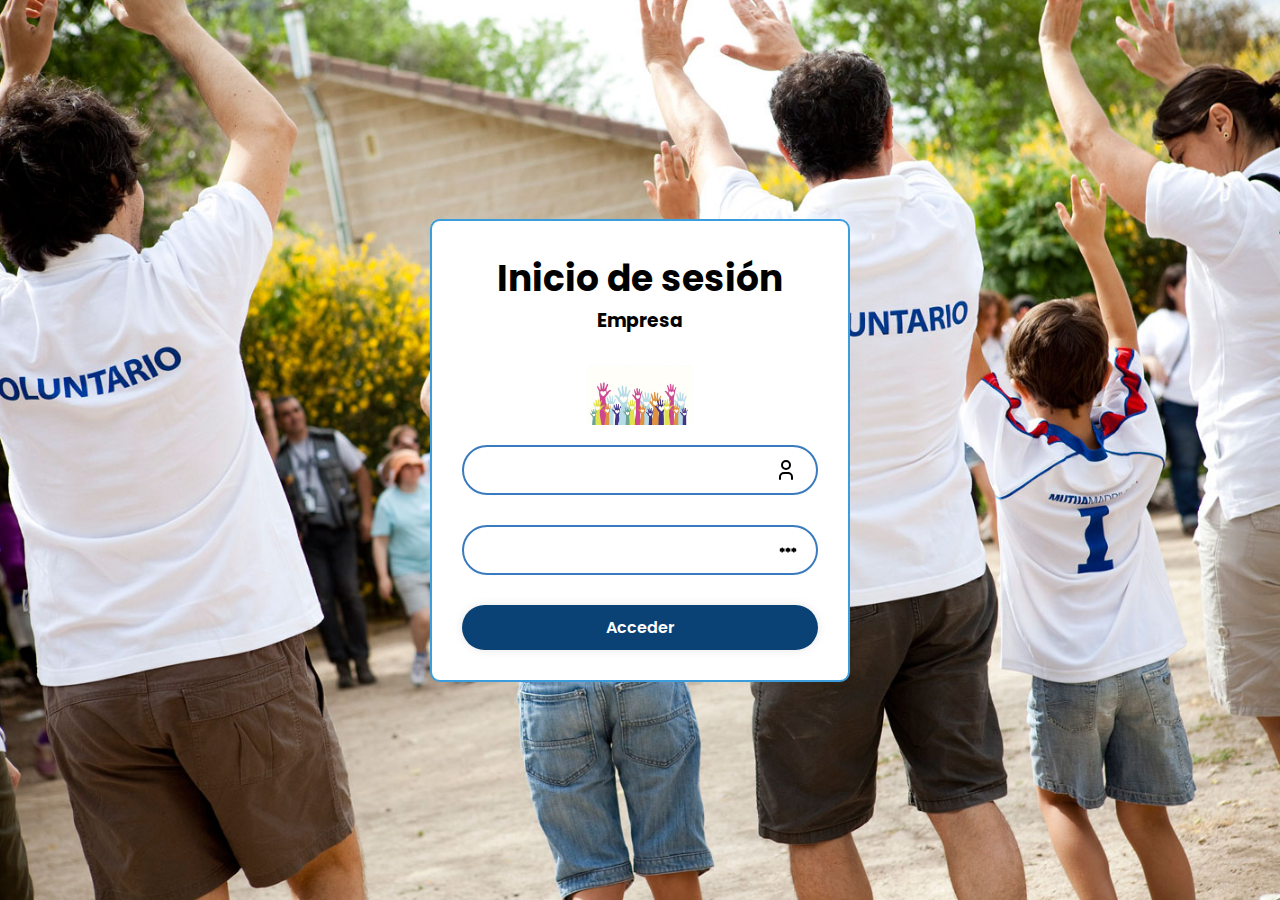
==== loginEmpresa.html @ f9951c91 "first commit" ====
<!DOCTYPE html>
<html lang="en">
<head>
    <meta charset="UTF-8">
    <meta name="viewport" content="width=device-width, initial-scale=1.0">
    <style>
        @import url('https://fonts.googleapis.com/css2?family=Krub:wght@400;700&family=Poppins:ital,wght@0,100;0,200;0,300;0,400;0,500;0,600;0,700;0,800;0,900;1,100;1,200;1,300;1,400;1,500;1,600;1,700;1,800;1,900&display=swap');
    </style>
    <link rel="stylesheet" href="https://cdn.jsdelivr.net/npm/bootstrap@5.0.2/dist/css/bootstrap.min.css" rel="stylesheet" integrity="sha384-EVSTQN3/azprG1Anm3QDgpJLIm9Nao0Yz1ztcQTwFspd3yD65VohhpuuCOmLASjC" crossorigin="anonymous">
    <link rel="stylesheet" href="./CSSlogin.css">
    <link href="https://cdn.jsdelivr.net/npm/bootstrap@5.0.2/dist/css/bootstrap.min.css" rel="stylesheet" integrity="sha384-EVSTQN3/azprG1Anm3QDgpJLIm9Nao0Yz1ztcQTwFspd3yD65VohhpuuCOmLASjC" crossorigin="anonymous">
    <script src="./javascript/jquery-3.7.1.minpro.js"></script>
    <title>.::Login Empresa::.</title>
</head>
<body>
    
     <!--Formulario inicio de sesion-->
     <div class="login"> 
        <div class="contenedor">
            <form id="login" method="post">
                <h1>Inicio de sesión</h1>
                <h3>Empresa</h3>
                <div class="entrada">
                    <img src="./img/LOginEmpresas.jpg" alt="Manos" class="logo" width="400" >
                    
                </div>
                
                <div class="entrada" >
                    <!-- <label for="usuario"></label> -->
                    <input type="text" placeholder="Usuario" required id="Usuario" name="usuario">
                    <svg xmlns="http://www.w3.org/2000/svg" class="icon-tabler-user" width="24" height="24" viewBox="0 0 24 24" stroke-width="2" stroke="currentColor" fill="none" stroke-linecap="round" stroke-linejoin="round"><path stroke="none" d="M0 0h24v24H0z" fill="none"/><path d="M8 7a4 4 0 1 0 8 0a4 4 0 0 0 -8 0" /><path d="M6 21v-2a4 4 0 0 1 4 -4h4a4 4 0 0 1 4 4v2" /></svg>
                </div>
    
                <div class="entrada">
                    <!-- <label for="contraseña"></label> -->
                    <input type="password" placeholder="Contraseña" required id="Contraseña" name="contraseña">
                    <svg xmlns="http://www.w3.org/2000/svg" class="icon icon-tabler icon-tabler-password" width="20" height="20" viewBox="0 0 24 24" stroke-width="2" stroke="currentColor" fill="none" stroke-linecap="round" stroke-linejoin="round"><path stroke="none" d="M0 0h24v24H0z" fill="none"/><path d="M12 10v4" /><path d="M10 13l4 -2" /><path d="M10 11l4 2" /><path d="M5 10v4" /><path d="M3 13l4 -2" /><path d="M3 11l4 2" /><path d="M19 10v4" /><path d="M17 13l4 -2" /><path d="M17 11l4 2" /></svg>
                </div>  
    
                <button type="submit" class="btn" name="btnAcceder">Acceder</button>
    
               
            </form>
        </div>
    </div>
---- CSSlogin.css ----
@import url('https://fonts.googleapis.com/css2?family=Poppins:ital,wght@0,100;0,200;0,300;0,400;0,500;0,600;0,700;0,800;0,900;1,100;1,200;1,300;1,400;1,500;1,600;1,700;1,800;1,900&display=swap');


*{
    margin: 0;
    padding: 0;
    box-sizing: border-box;
    font-family: "Poppins", sans-serif;
}

.login  {
    display: flex;
    justify-content: center;
    align-items: center;
    min-height: 100vh;
    background-image: url("./img/voluntarios_login.jpg");
    background-size: cover;
    background-position: center;
    text-align: center;
}


.contenedor{
    width: 420px;
    /*background: transparent;*/
    /*background: rgba(0, 0, 0, 0.5);*/
    background: white;
    border: 2px solid #3C9DDC;
    color: black;
    border-radius: 10px;
    padding: 30px 30px;
    text-align: center;
}
.contenedor h1{
    font-size: 36px;
    text-align: center;
}

.contenedor .entrada{
    position: relative;
    width: 100%;
    height: 50px;
    margin: 30px 0;
}

.entrada input{
    width: 100%;
    height: 100%;
    background: transparent;
    border: none;
    outline: none;
    border: 2px solid rgb(57, 123, 190);
    border-radius: 40px;
    font-size: 16px;
    color: black;
    padding: 20px 45px 20px 20px;
}
.entrada input::placeholder{
    color: #ffff;
}

.entrada svg{
    position:absolute;
    right: 20px;
    top: 50%;
    transform: translateY(-50%);
    font-size: 20px;
}

.contenedor .recordarPass{
    display: flex;
    justify-content: space-between;
    font-size: 14.5px;
    margin: -15px 0 15px;
}

.recordarPass label input{
    accent-color: #ffff;
    margin-right: 3px;
}

.recordarPass a{
    color: #ffff;
    text-decoration: underline;
}

.contenedor .btn {
    width: 100%;
    height: 45px;
    background: #0a4275;
    border: none;
    outline: none;
    border-radius: 40px;
    box-shadow: 0 0 10px rgba(0, 0, 0, .1);
    cursor: pointer;
    font-size: 16px;
    color: white;
    font-weight: 600;
}

.contenedor .link-registro{
    font-size: 14.5px;
    text-align: center;
    margin: 20px 0 15px;
}

.link-registro p a{
    color: #ffff;
    text-decoration: none;
    font-weight: 600;
}


.link-registro p a:hover{
    text-decoration: underline;
}



.contenedor img {
    /* Conserva el tamaño original de la imagen */
    width: auto;
    max-width: 100%;
    height: 60px;
    display: inline-block; /* Para poder centrar verticalmente si es necesario */
    vertical-align: middle; /* Centra verticalmente si es necesario */
}



.presentacion {
    width: 420px;
    /*background: transparent;*/
    background: rgba(255, 255, 255, 0.2);
    /*border: 2px solid rgba(255, 255, 255, .2);*/
    color: #ffff;
    border-radius: 10px;
    padding: 30px 30px;
    text-align: center;
    color: black;
    align-items: center;
}

.navbar
{
    background-color: #e3f2fd;
}

#LogoESCOMNav
{
    width: 95%;
    aspect-ratio: 3/2;
    object-fit: contain;
    mix-blend-mode: color-burn;
}

.menuPrin
{
    color: #3C9DDC;
}

.menuPrin:hover
{
    background-color: rgb(57, 123, 190);
    color: white;
    border-radius: 10px;
}
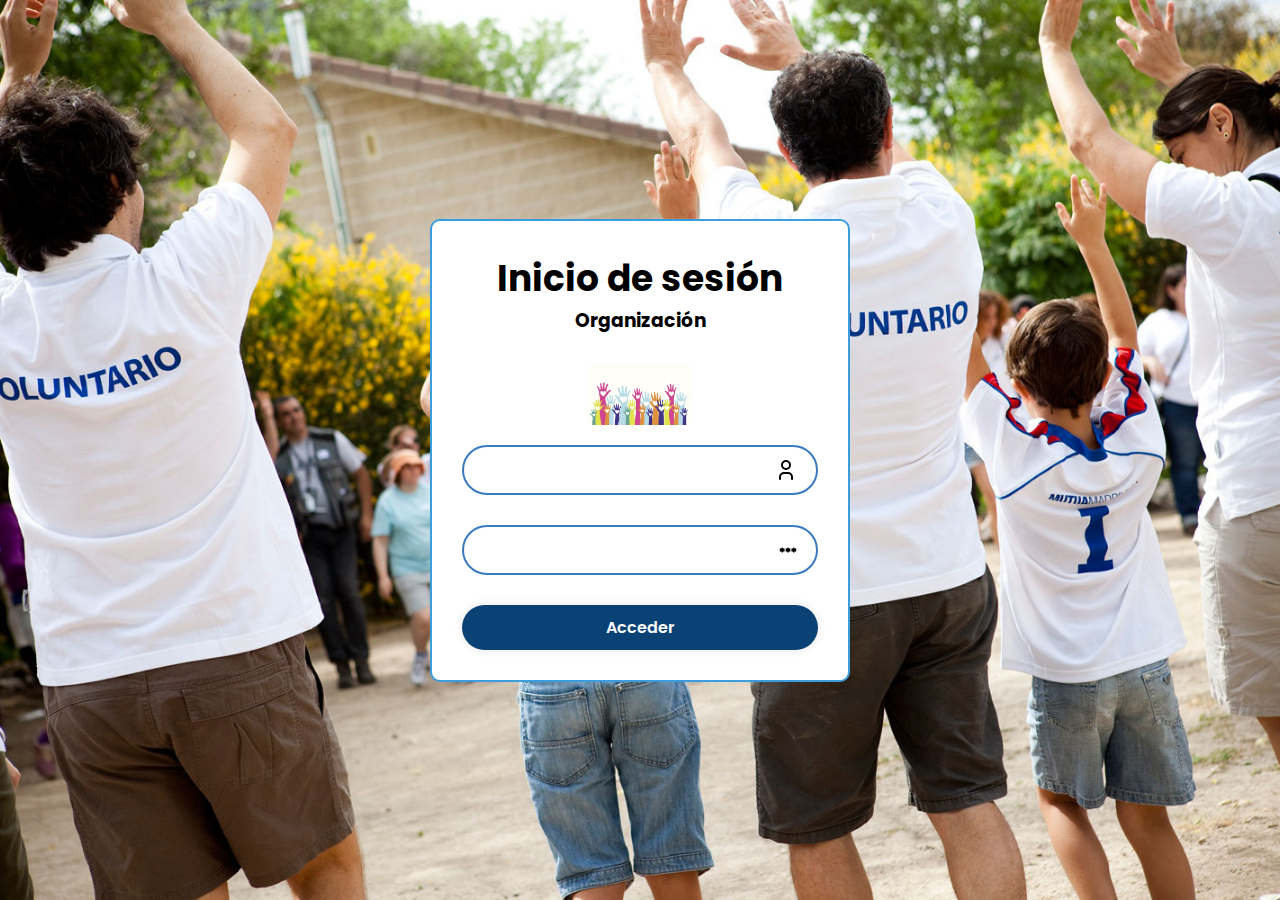
==== commit bd161a25: "Correcion en titulos" ====
--- a/loginEmpresa.html
+++ b/loginEmpresa.html
@@ -11,6 +11,31 @@
     <link href="https://cdn.jsdelivr.net/npm/bootstrap@5.0.2/dist/css/bootstrap.min.css" rel="stylesheet" integrity="sha384-EVSTQN3/azprG1Anm3QDgpJLIm9Nao0Yz1ztcQTwFspd3yD65VohhpuuCOmLASjC" crossorigin="anonymous">
     <script src="./javascript/jquery-3.7.1.minpro.js"></script>
     <title>.::Login Empresa::.</title>
+
+    <script>
+        $(document).ready(function(){
+            $("#login").submit(function(evento){
+                evento.preventDefault();
+                
+                var datos = $(this).serialize();
+                
+                $.ajax({
+                    type: "POST",
+                    url: "./Php/validarLoginEmpresa.php",
+                    data: datos,
+                    success: function(response){
+                        if(response == 1){
+                            alert("Email o contraseña incorrectos");
+                        }else{
+                            alert(" es 2");
+                            window.location.href = "./InicioEmpresa.php";           
+                        }
+                    }
+                });
+            });
+        });
+    </script>
+
 </head>
 <body>
     
@@ -19,7 +44,7 @@
         <div class="contenedor">
             <form id="login" method="post">
                 <h1>Inicio de sesión</h1>
-                <h3>Empresa</h3>
+                <h3>Organización</h3>
                 <div class="entrada">
                     <img src="./img/LOginEmpresas.jpg" alt="Manos" class="logo" width="400" >
                     
@@ -27,13 +52,13 @@
                 
                 <div class="entrada" >
                     <!-- <label for="usuario"></label> -->
-                    <input type="text" placeholder="Usuario" required id="Usuario" name="usuario">
+                    <input type="text" placeholder="Usuario" required id="Usuario" name="usuarioE">
                     <svg xmlns="http://www.w3.org/2000/svg" class="icon-tabler-user" width="24" height="24" viewBox="0 0 24 24" stroke-width="2" stroke="currentColor" fill="none" stroke-linecap="round" stroke-linejoin="round"><path stroke="none" d="M0 0h24v24H0z" fill="none"/><path d="M8 7a4 4 0 1 0 8 0a4 4 0 0 0 -8 0" /><path d="M6 21v-2a4 4 0 0 1 4 -4h4a4 4 0 0 1 4 4v2" /></svg>
                 </div>
     
                 <div class="entrada">
                     <!-- <label for="contraseña"></label> -->
-                    <input type="password" placeholder="Contraseña" required id="Contraseña" name="contraseña">
+                    <input type="password" placeholder="Contraseña" required id="Contraseña" name="contraseñaE">
                     <svg xmlns="http://www.w3.org/2000/svg" class="icon icon-tabler icon-tabler-password" width="20" height="20" viewBox="0 0 24 24" stroke-width="2" stroke="currentColor" fill="none" stroke-linecap="round" stroke-linejoin="round"><path stroke="none" d="M0 0h24v24H0z" fill="none"/><path d="M12 10v4" /><path d="M10 13l4 -2" /><path d="M10 11l4 2" /><path d="M5 10v4" /><path d="M3 13l4 -2" /><path d="M3 11l4 2" /><path d="M19 10v4" /><path d="M17 13l4 -2" /><path d="M17 11l4 2" /></svg>
                 </div>  
     
@@ -42,4 +67,6 @@
                
             </form>
         </div>
-    </div>+    </div>
+    <script src="https://cdn.jsdelivr.net/npm/bootstrap@5.0.2/dist/js/bootstrap.bundle.min.js" integrity="sha384-MrcW6ZMFYlzcLA8Nl+NtUVF0sA7MsXsP1UyJoMp4YLEuNSfAP+JcXn/tWtIaxVXM" crossorigin="anonymous"></script>
+</body>